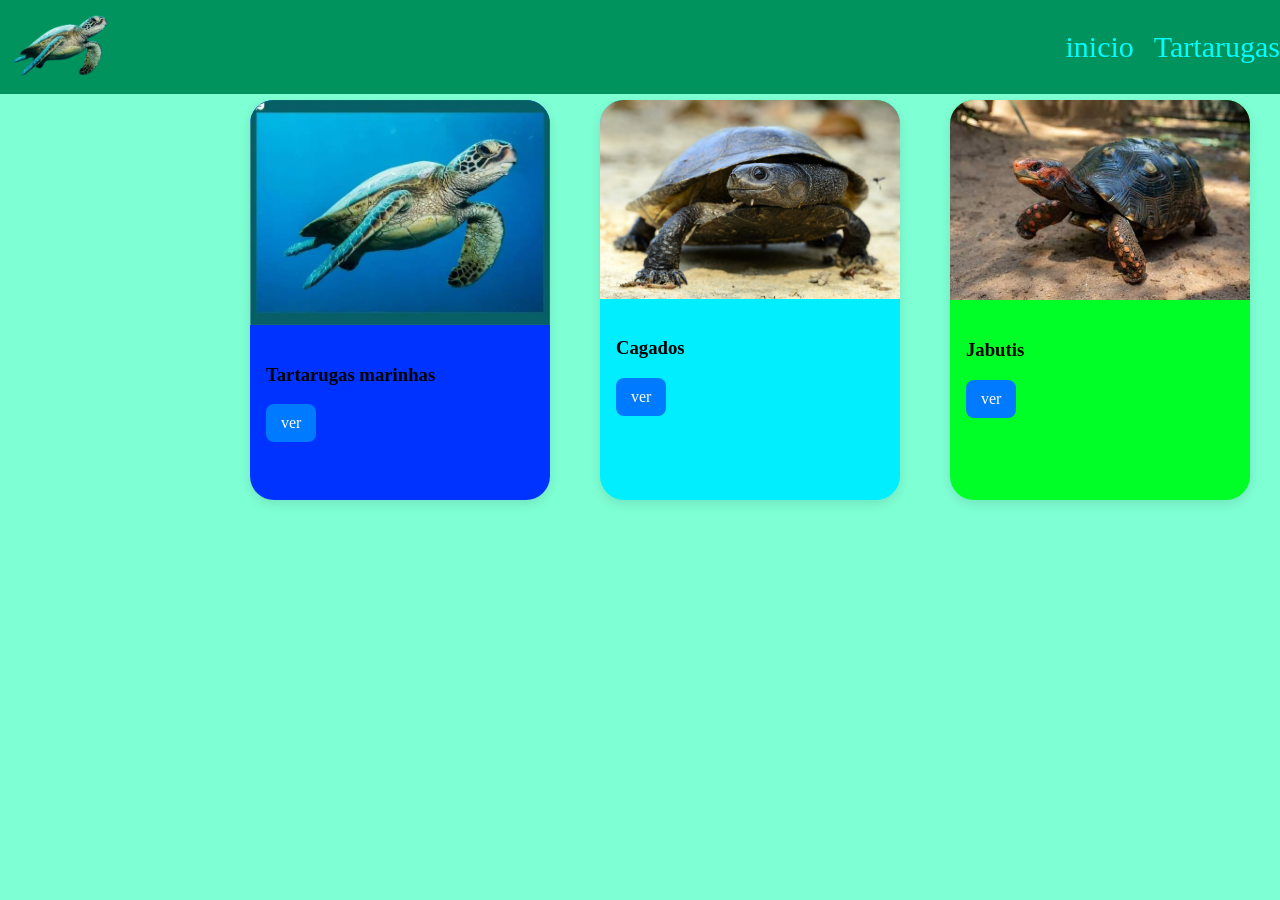
==== index2.html @ cdb185ee "Adicionando imagens" ====
<!DOCTYPE html>
<html lang="en">

<head>
    <meta charset="UTF-8">
    <meta name="viewport" content="width=device-width, initial-scale=1.0">
    <title>Tartarugas</title>
    <link rel="stylesheet" href="estilo0.css">
    <link rel="stylesheet" href="estilo2.css">
    <link rel="icon" href="foto/tartaruga.png">
</head>

<body>
    <nav id="menu">
        <div>
            <a href="index1.html">
                <img src="foto/tartaruga.png" alt="" class="logo">
            </a>
        </div>

        <ul class="menu-links">
            <li><a href="index.html">inicio</a></li>
            <li><a href="index2.html">Tartarugas</a></li>
        </ul>

    </nav>

    <section id="a">

        <div id="card1" class="card">
            <img src="foto/images.webp" alt="foto do ep1">
            <div class="card-content">
                <h3 class="alicard">Tartarugas marinhas</h3>
                <p class="card-text">
                </p>
                <a href="index3.html" class="card-button">ver</a>
            </div>
        </div>

        <div id="card2" class="card">
            <img src="foto/cagado.jpg" alt="foto do ep1">
            <div class="card-content">
                <h3 class="alicard">Cagados</h3>
                <p class="card-text">
                </p>
                <a href="index4.html" class="card-button">ver</a>
            </div>
        </div>

        <div id="card3" class="card">
            <img src="foto/jabuti.jpeg" alt="foto do ep1">
            <div class="card-content">
                <h3 class="alicard">Jabutis</h3>
                <p class="card-text">
                </p>
                <a href="index5.html" class="card-button">ver</a>
            </div>
        </div>

    </section>


</body>

</html>
---- estilo0.css ----
body{
    margin: 0;
    padding: 0;
    background-color: aquamarine;
}
.logo{
height: 90px;

}
#menu {
  display: flex;
  /* Coloca os itens lado a lado */
  justify-content: space-between;
  /* Espaço entre logo e links */
  align-items: center;
  /* Alinha verticalmente */
  background-color: #00935d;
  /* Cor de fundo */
  /* Espaçamento interno */
  position: fixed;
  width: 100%;
  margin: 0;
  padding: 0;
  box-sizing: border-box;
  top: 0px;
}
.menu-links {
  list-style: none;
  display: flex;
  /* Deixa os links em linha */

}
.menu-links li {
  margin-left: 20px;

}
.menu-links a {
  text-decoration: none;
  /* Remove sublinhado */
  color: rgb(0, 254, 254);
  font-size: 30px;
  transition: 0.3s;
}
.menu-links a:hover {
  color: #ffff00;
  /* Cor ao passar o mouse */
}
---- estilo2.css ----
#a{
  margin-top: 100px;
  display: flex;
  gap: 50px;
  margin-left: 250px;
}


    #card1.card {
        background-color: #0033ff;
      width: 300px;
      height: 400px;
      border-radius: 24px;
      box-shadow: 0 4px 12px rgba(0,0,0,0.1);
      overflow: hidden;
      transition: transform 0.3s ease;
    }

    #card1.card:hover {
      transform: translateY(-8px);
    }

    #card1.card img {
      width: 100%;
      object-fit: cover;
    }

    #card1 .card-content {
      padding: 16px;
    }

    #card1 .card-title {
      font-size: 20px;
      margin: 0 0 10px;
      color: #333;
    }

    #card1 .card-text {
      font-size: 14px;
      color: #666;
      margin-bottom: 15px;
    }

    #card1 .card-button {
      display: inline-block;
      padding: 10px 15px;
      background: #007BFF;
      color: #fff;
      border-radius: 8px;
      text-decoration: none;
      transition: background 0.3s;
    }

    #card1 .card-button:hover {
      background: #0056b3;
    }


    #card2.card {
        background-color: #00eeff;
      width: 300px;
      height: 400px;
      border-radius: 24px;
      box-shadow: 0 4px 12px rgba(0,0,0,0.1);
      overflow: hidden;
      transition: transform 0.3s ease;
    }

    #card2.card:hover {
      transform: translateY(-8px);
    }

    #card2.card img {
      width: 100%;
      object-fit: cover;
    }

    #card2 .card-content {
      padding: 16px;
    }

    #card2 .card-title {
      font-size: 20px;
      margin: 0 0 10px;
      color: #333;
    }

    #card2 .card-text {
      font-size: 14px;
      color: #666;
      margin-bottom: 15px;
    }

    #card2 .card-button {
      display: inline-block;
      padding: 10px 15px;
      background: #007BFF;
      color: #fff;
      border-radius: 8px;
      text-decoration: none;
      transition: background 0.3s;
    }

    #card2 .card-button:hover {
      background: #0056b3;
    }


    #card3.card {
        background-color: #00ff26;
      width: 300px;
      height: 400px;
      border-radius: 24px;
      box-shadow: 0 4px 12px rgba(0,0,0,0.1);
      overflow: hidden;
      transition: transform 0.3s ease;
    }

    #card3.card:hover {
      transform: translateY(-8px);
    }

    #card3.card img {
      width: 100%;
      object-fit: cover;
    }

    #card3 .card-content {
      padding: 16px;
    }

    #card3 .card-title {
      font-size: 20px;
      margin: 0 0 10px;
      color: #333;
    }

    #card3 .card-text {
      font-size: 14px;
      color: #666;
      margin-bottom: 15px;
    }

    #card3 .card-button {
      display: inline-block;
      padding: 10px 15px;
      background: #007BFF;
      color: #fff;
      border-radius: 8px;
      text-decoration: none;
      transition: background 0.3s;
    }

    #card3 .card-button:hover {
      background: #0056b3;
    }
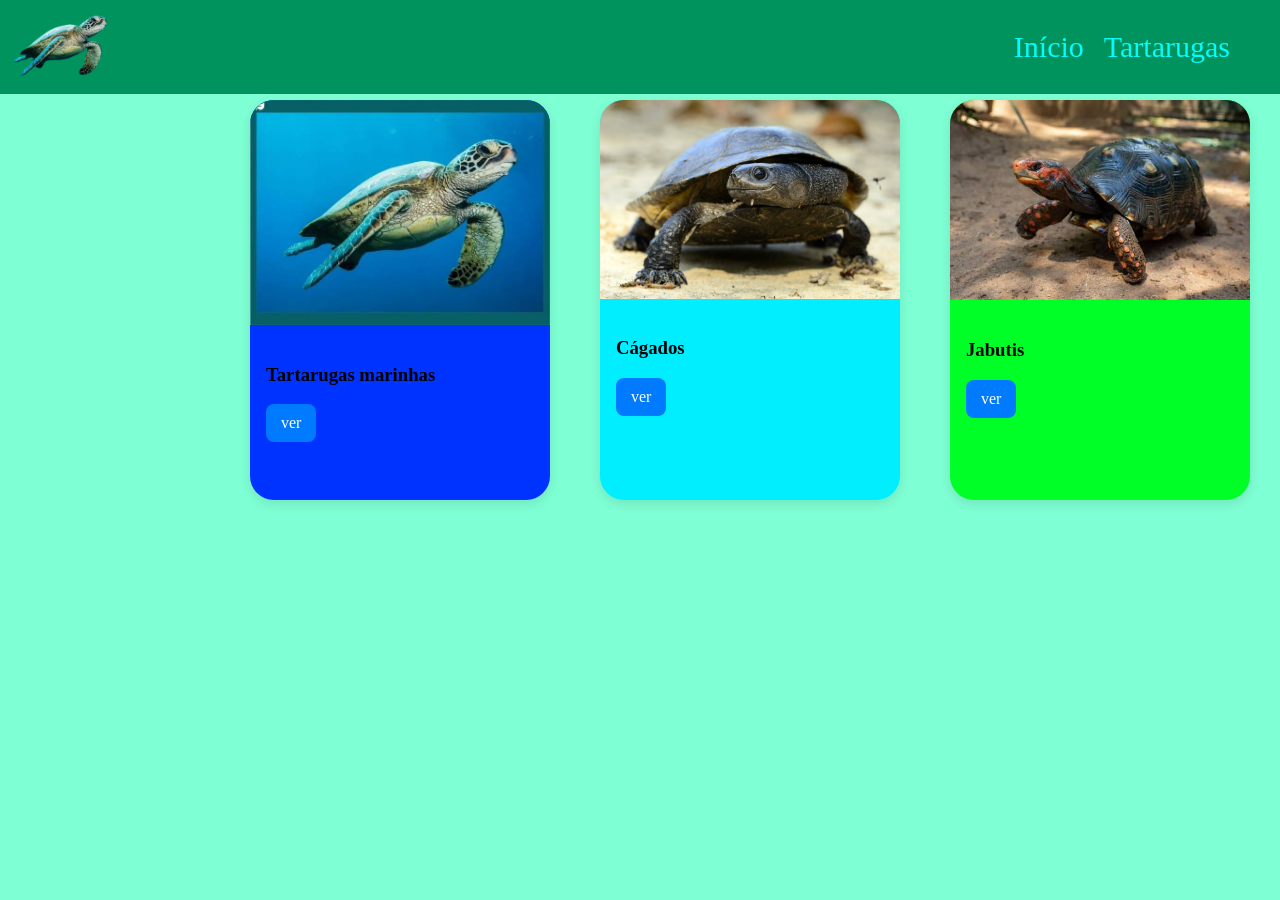
==== commit e5acb150: "Atualização do site" ====
--- a/index2.html
+++ b/index2.html
@@ -13,13 +13,13 @@
 <body>
     <nav id="menu">
         <div>
-            <a href="index1.html">
+            <a href="index.html">
                 <img src="foto/tartaruga.png" alt="" class="logo">
             </a>
         </div>
 
         <ul class="menu-links">
-            <li><a href="index.html">inicio</a></li>
+            <li><a href="index.html">Início</a></li>
             <li><a href="index2.html">Tartarugas</a></li>
         </ul>
 
@@ -40,7 +40,7 @@
         <div id="card2" class="card">
             <img src="foto/cagado.jpg" alt="foto do ep1">
             <div class="card-content">
-                <h3 class="alicard">Cagados</h3>
+                <h3 class="alicard">Cágados</h3>
                 <p class="card-text">
                 </p>
                 <a href="index4.html" class="card-button">ver</a>
--- a/estilo0.css
+++ b/estilo0.css
@@ -28,7 +28,7 @@
   list-style: none;
   display: flex;
   /* Deixa os links em linha */
-
+  margin-right: 50px;
 }
 .menu-links li {
   margin-left: 20px;
--- a/estilo2.css
+++ b/estilo2.css
@@ -1,9 +1,22 @@
+@media (max-width: 768px){
+  #a{
+  margin-top: 100px;
+  display: flex;
+  gap: 50px;
+  margin-left: 250px;
+  flex-wrap: wrap;
+  flex-direction:column;
+}
+
+}
+
 
 #a{
   margin-top: 100px;
   display: flex;
   gap: 50px;
   margin-left: 250px;
+  flex-wrap: wrap;
 }
 
 
